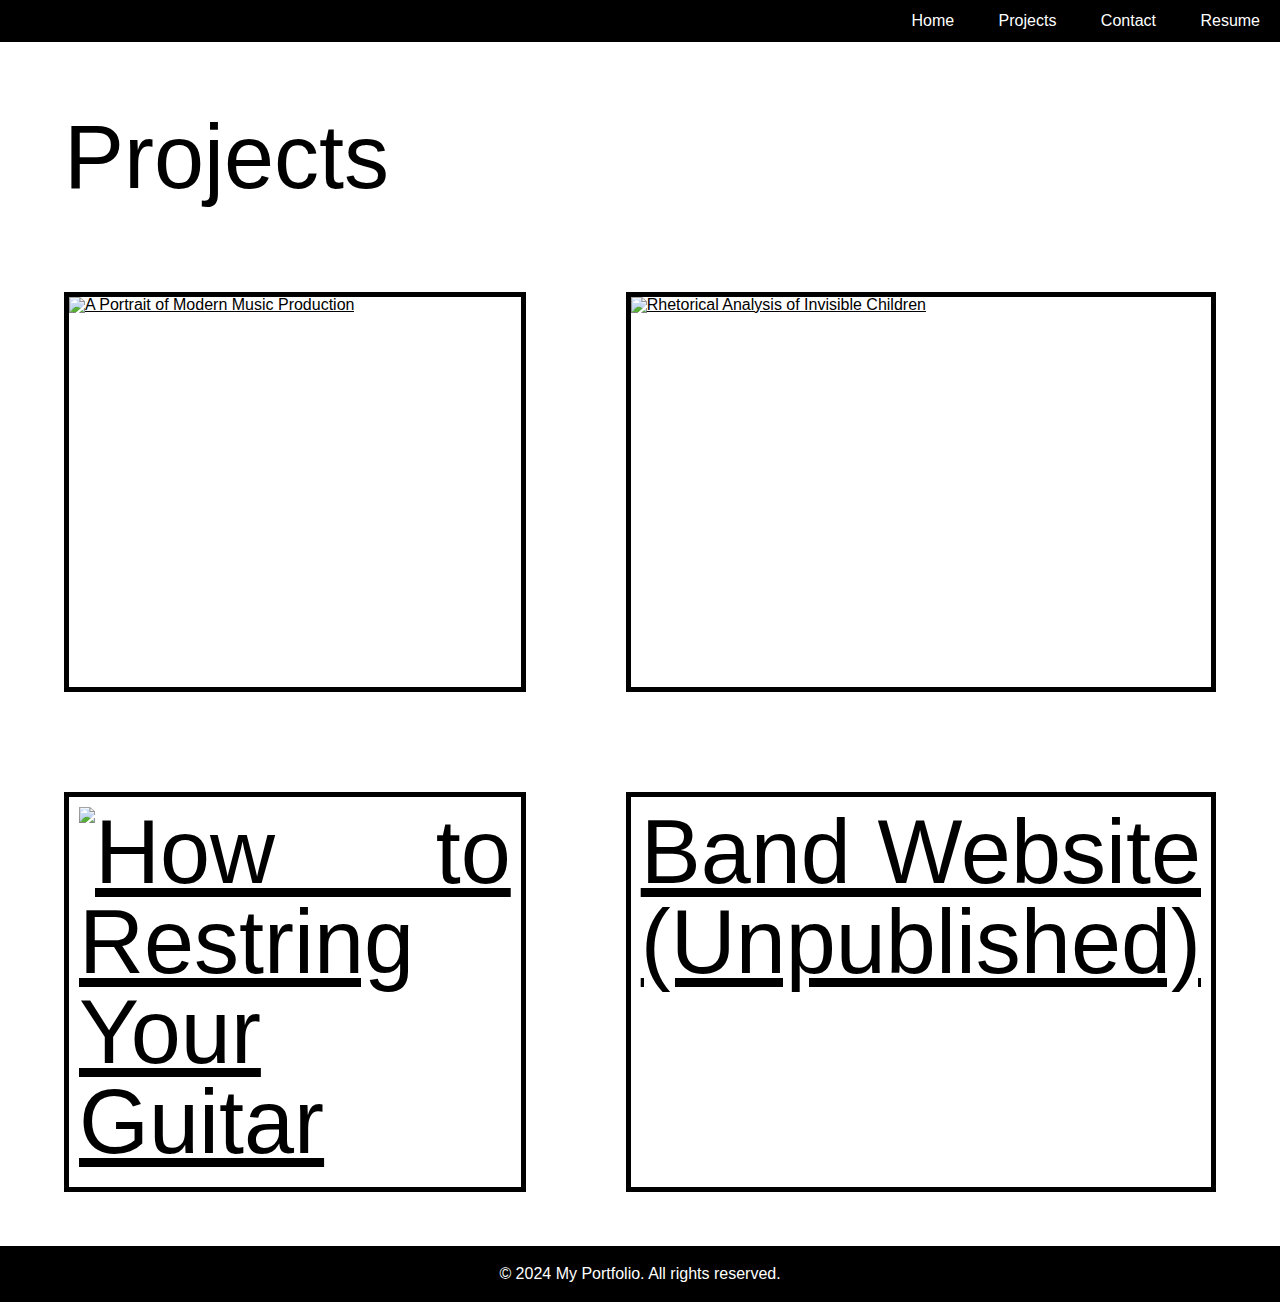
==== about.html @ 7cb814fc "Update about.html" ====
<!DOCTYPE html>
<html lang="en">
<head>
    <meta charset="UTF-8">
    <meta name="viewport" content="width=device-width, initial-scale=1.0">
    <title>My Portfolio</title>
    <link href="portfolio.css" rel="stylesheet"/>
</head>
<body>
    <div class="page-container">
        <div class="content-wrap">
            <header>
                <nav>
                    <a href="index.html">Home</a>
                    <a href="#">Projects</a>
                    <a href="contact.html">Contact</a>
                    <a href="resume.html">Resume</a>
                </nav>
            </header>

            <main>
                <div class="container">
                    <h1>Projects</h1>
                </div>
                <div class="projects">
                        <div class="project1">
                            <a href="https://docs.google.com/document/d/1I3He1esDoTlYUifW7BT4OTdS-gPhqHoQpUBznnVi1t4/edit" target="_blank" rel="noopener noreferrer"><img src="img1" alt="A Portrait of Modern Music Production"></a>
                        </div>
                    <div class="project2">
                        <a href="https://docs.google.com/document/d/1z2YJc-2w_ZSV_3jA8wD63wU3njnoemNs89pdPBGgE24/edit" target="_blank" rel="noopener noreferrer"><img src="img2" alt="Rhetorical Analysis of Invisible Children"></a>
                    </div>
                    <div class="project3">
                        <h1><a href="https://docs.google.com/document/d/1OStSFqno6PmJE3LyvtYYNuffY7FpwdfmM6k7rkWKsMw/edit" target="_blank" rel="noopener noreferrer"><img src="img3" alt="How to Restring Your Guitar"></a></h1>
                    </div>
                    <div class="project4">
                        <h1 style="text-decoration: underline;">Band Website (Unpublished)</h1>
                    </div>
                </div>
            </main>
        </div>

        <footer>
            <p>&copy; 2024 My Portfolio. All rights reserved.</p>
        </footer>

    </div>
</body>
</html>
---- portfolio.css ----
/* http://meyerweb.com/eric/tools/css/reset/ 
   v2.0 | 20110126
   License: none (public domain)
*/

html, body, div, span, applet, object, iframe,
h1, h2, h3, h4, h5, h6, p, blockquote, pre,
a, abbr, acronym, address, big, cite, code,
del, dfn, em, img, ins, kbd, q, s, samp,
small, strike, strong, sub, sup, tt, var,
b, u, i, center,
dl, dt, dd, ol, ul, li,
fieldset, form, label, legend,
table, caption, tbody, tfoot, thead, tr, th, td,
article, aside, canvas, details, embed, 
figure, figcaption, footer, header, hgroup, 
menu, nav, output, ruby, section, summary,
time, mark, audio, video {
	margin: 0;
	padding: 0;
	border: 0;
	font-size: 100%;
	font: inherit;
	vertical-align: baseline;
}
/* HTML5 display-role reset for older browsers */
article, aside, details, figcaption, figure, 
footer, header, hgroup, menu, nav, section {
	display: block;
}
body {
	line-height: 1;
}
ol, ul {
	list-style: none;
}
blockquote, q {
	quotes: none;
}
blockquote:before, blockquote:after,
q:before, q:after {
	content: '';
	content: none;
}
table {
	border-collapse: collapse;
	border-spacing: 0;
}
/* END CSS RESET */

/* VARIABLES */

:root{
    --body-font: Arial, sans-serif;
    --nav-font: 'Bebas Neue', sans-serif;

    --box-shadow: -6px 6px 10px var(--dk-red);
    --box-shadow-sm: -4px 4px 6px var(--dk-red);

    --white: #fff;
    --black: #000000;
    --lightgray: #d3d3d3;
}

header {
    position: sticky;
    top: 0;
    background-color: var(--black);
    color: var(--white);
    text-align: center;
    padding: 5px 0;
}
body {
    background-color: var(--white);
    font-family: var(--body-font);
}
.page-container {
    position: relative;
    min-height: 100vh;
}
.content-wrap {
    padding-bottom: 2.5rem;
}
footer {
    position: absolute;
    padding: 20px 0;
    bottom: 0;
    width: 100%;
    background-color: var(--black);
    color: var(--white);
    text-align: center;
}
nav {
    background-color: var(--black);
    text-align: center;
    padding: 8px 0px;
}
nav a {
    color: var(--white);
    text-decoration: none;
    margin: 0;
    padding: 14px 30px;
    border-radius: 0px;
}
nav a:hover {
    background-color: var(--white);
    color: var(--black);
}
.container {
    width: 90%;
    height: 90%;
    padding: 20px;
    margin: 50px auto;
    border-radius: none;
}
.projects {
    display: grid;
    grid-template-columns: 1fr;
    grid-template-rows: 400px 400px 400px 400px;
    gap: 100px 100px;
    width: 90%;
    height: 90%;
    padding: 20px;
    margin: 50px auto;
}
.project1 {
    grid-column: auto;
    grid-row: inherit;
    border: 5px solid var(--black);
}
.project2 {
    grid-column: auto;
    grid-row: inherit;
    border: 5px solid var(--black);
}
.project3 {
    grid-column: auto;
    grid-row: inherit;
    border: 5px solid var(--black);
}
.project4 {
    grid-column: auto;
    grid-row: inherit;
    border: 5px solid var(--black);
}
.projects h1 {
    font-size: xx-large;
    padding: 10px 10px;
}
.about-grid {
    display: grid;
    grid-template-columns: 1fr;
    grid-template-rows: 400px 400px;
    gap: 100px 100px;
    width: 90%;
    height: 90%;
    padding: 20px;
    margin: 50px auto;
}
.about1 {
    grid-column: auto;
    grid-row: inherit;
}
.about2 {
    grid-column: auto;
    grid-row: inherit;
}
.about-grid h1 {
    font-size: xx-large;
    padding-bottom: 1em;
}
section {
    background-color: var(--white);
    max-width: 800px;
    margin: 20px auto;
    padding: 20px;
    border-radius: none;
    box-shadow: 0 0 10px rgba(0, 0, 0, 0.1);
}
.projects h1 {
    color: var(--black);
    font-size: 90px;
    padding-bottom: 20px;
    text-decoration: none;
    text-align: justify;
}
.container h1 {
    color: var(--black);
    font-size: 90px;
    padding-bottom: 0;
    text-decoration: none;
    text-align: left;
}
h2 {
    color: var(--black);
}
a {
    color: var(--black)
    text-decoration: none;
}

/* FORM STYLES */

.form {
    text-align: left;
    width: 100%;
    margin: 20px auto;
    background-color: var(--black);
    border-radius: none;
}

.form h1{
    font-size: 3rem;
    font-family: var(--body-font);
    text-align: center;
    color: var(--white);
    padding: 5px;
    margin-bottom: 10px;
}

.form label {
    display: block;
    margin-bottom: 8px;
    color: var(--white);
    font-size: 1.5rem;
}

.form input, .contact-form textarea {
    width: 100%;
    padding: 10px;
    margin-bottom: 10px;
}

.form button {
    background-color: var(--black);
    color: var(--white);
    padding: 5px 30px;
    border: none;
    cursor: pointer;
    border-radius: none;
    font-size: 2rem;
    margin: 0 auto;
    font-family: var(--nav-font);
    font-weight: bold;
}

.form button:hover{
    background-color: var(--white);
    color: var(--black);
}
.contact-form{
    width:95%;
}
@media only screen and (min-width:800px) {
    nav {
        background-color: var(--black);
        text-align: right;
        padding: 8px 0px;
    }
    nav a {
        color: var(--white);
        text-decoration: none;
        margin: 0;
        padding: 14px 20px;
        border-radius: 0px;
    }
    .projects {
        display: grid;
        grid-template-columns: 1fr 1fr;
        grid-template-rows: 400px 400px;
        gap: 20px auto;
        width: 90%;
        height: 90%;
        padding: 20px;
        margin: 50px auto;
    }
    .about-grid {
        display: grid;
        grid-template-columns: 1fr 1fr;
        grid-template-rows: 400px;
        gap: 20px auto;
        width: 90%;
        height: 90%;
        padding: 20px;
        margin: 50px auto;
    }
}
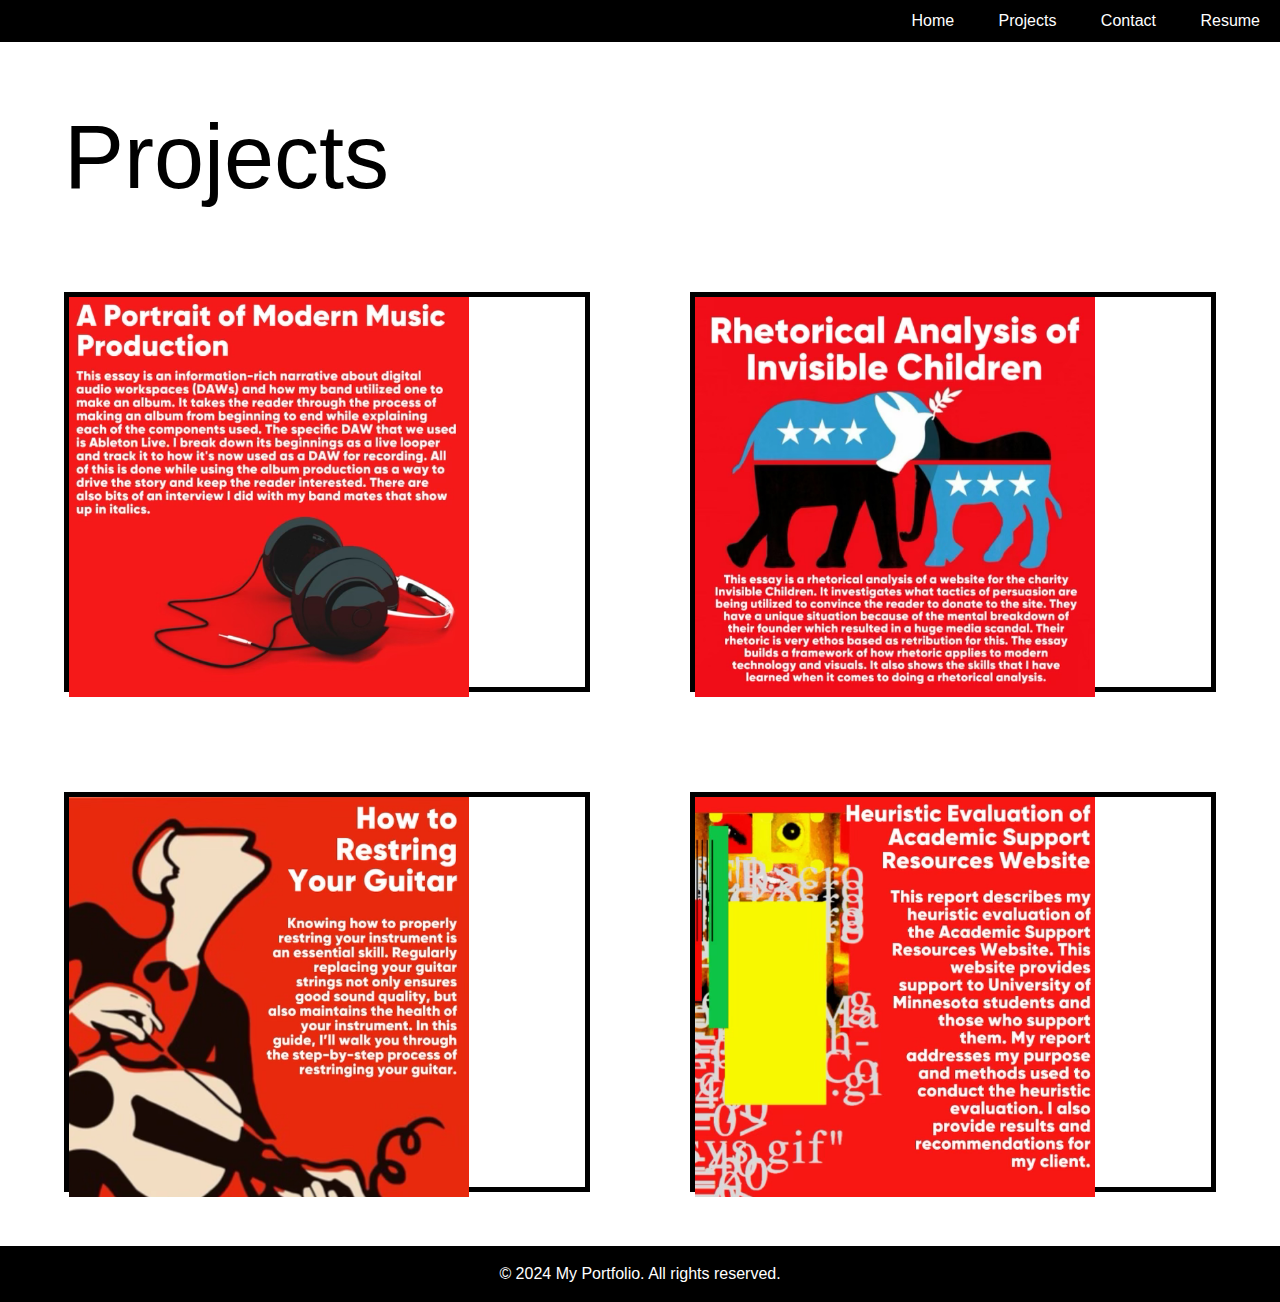
==== commit c8193ac5: "Update about.html" ====
--- a/about.html
+++ b/about.html
@@ -24,16 +24,16 @@
                 </div>
                 <div class="projects">
                         <div class="project1">
-                            <a href="https://docs.google.com/document/d/1I3He1esDoTlYUifW7BT4OTdS-gPhqHoQpUBznnVi1t4/edit" target="_blank" rel="noopener noreferrer"><img src="img1" alt="A Portrait of Modern Music Production"></a>
+                            <a href="https://docs.google.com/document/d/1I3He1esDoTlYUifW7BT4OTdS-gPhqHoQpUBznnVi1t4/edit" target="_blank" rel="noopener noreferrer"><img src="img1.png" alt="A Portrait of Modern Music Production" height="400" width="400"></a>
                         </div>
                     <div class="project2">
-                        <a href="https://docs.google.com/document/d/1z2YJc-2w_ZSV_3jA8wD63wU3njnoemNs89pdPBGgE24/edit" target="_blank" rel="noopener noreferrer"><img src="img2" alt="Rhetorical Analysis of Invisible Children"></a>
+                        <a href="https://docs.google.com/document/d/1z2YJc-2w_ZSV_3jA8wD63wU3njnoemNs89pdPBGgE24/edit" target="_blank" rel="noopener noreferrer"><img src="img2.png" alt="Rhetorical Analysis of Invisible Children" height="400" width="400"></a>
                     </div>
                     <div class="project3">
-                        <h1><a href="https://docs.google.com/document/d/1OStSFqno6PmJE3LyvtYYNuffY7FpwdfmM6k7rkWKsMw/edit" target="_blank" rel="noopener noreferrer"><img src="img3" alt="How to Restring Your Guitar"></a></h1>
+                        <a href="https://docs.google.com/document/d/1OStSFqno6PmJE3LyvtYYNuffY7FpwdfmM6k7rkWKsMw/edit" target="_blank" rel="noopener noreferrer"><img src="img3.png" alt="How to Restring Your Guitar" height="400" width="400"></a>
                     </div>
                     <div class="project4">
-                        <h1 style="text-decoration: underline;">Band Website (Unpublished)</h1>
+                        <style="text-decoration: underline;"><img src="img4.png" alt="Band Website (Unpublished)" height="400" width="400"</h1>
                     </div>
                 </div>
             </main>
--- a/portfolio.css
+++ b/portfolio.css
@@ -166,8 +166,14 @@
     grid-row: inherit;
 }
 .about-grid h1 {
-    font-size: xx-large;
-    padding-bottom: 1em;
+    font-size: 50pt;
+    font-weight: bold;
+    padding-top: 10px;
+}
+.about-grid h2 {
+    font-size: 40pt;
+    padding-top: 2px;
+    padding-bottom: 10px;
 }
 section {
     background-color: var(--white);
@@ -284,4 +290,4 @@
         padding: 20px;
         margin: 50px auto;
     }
-}+}
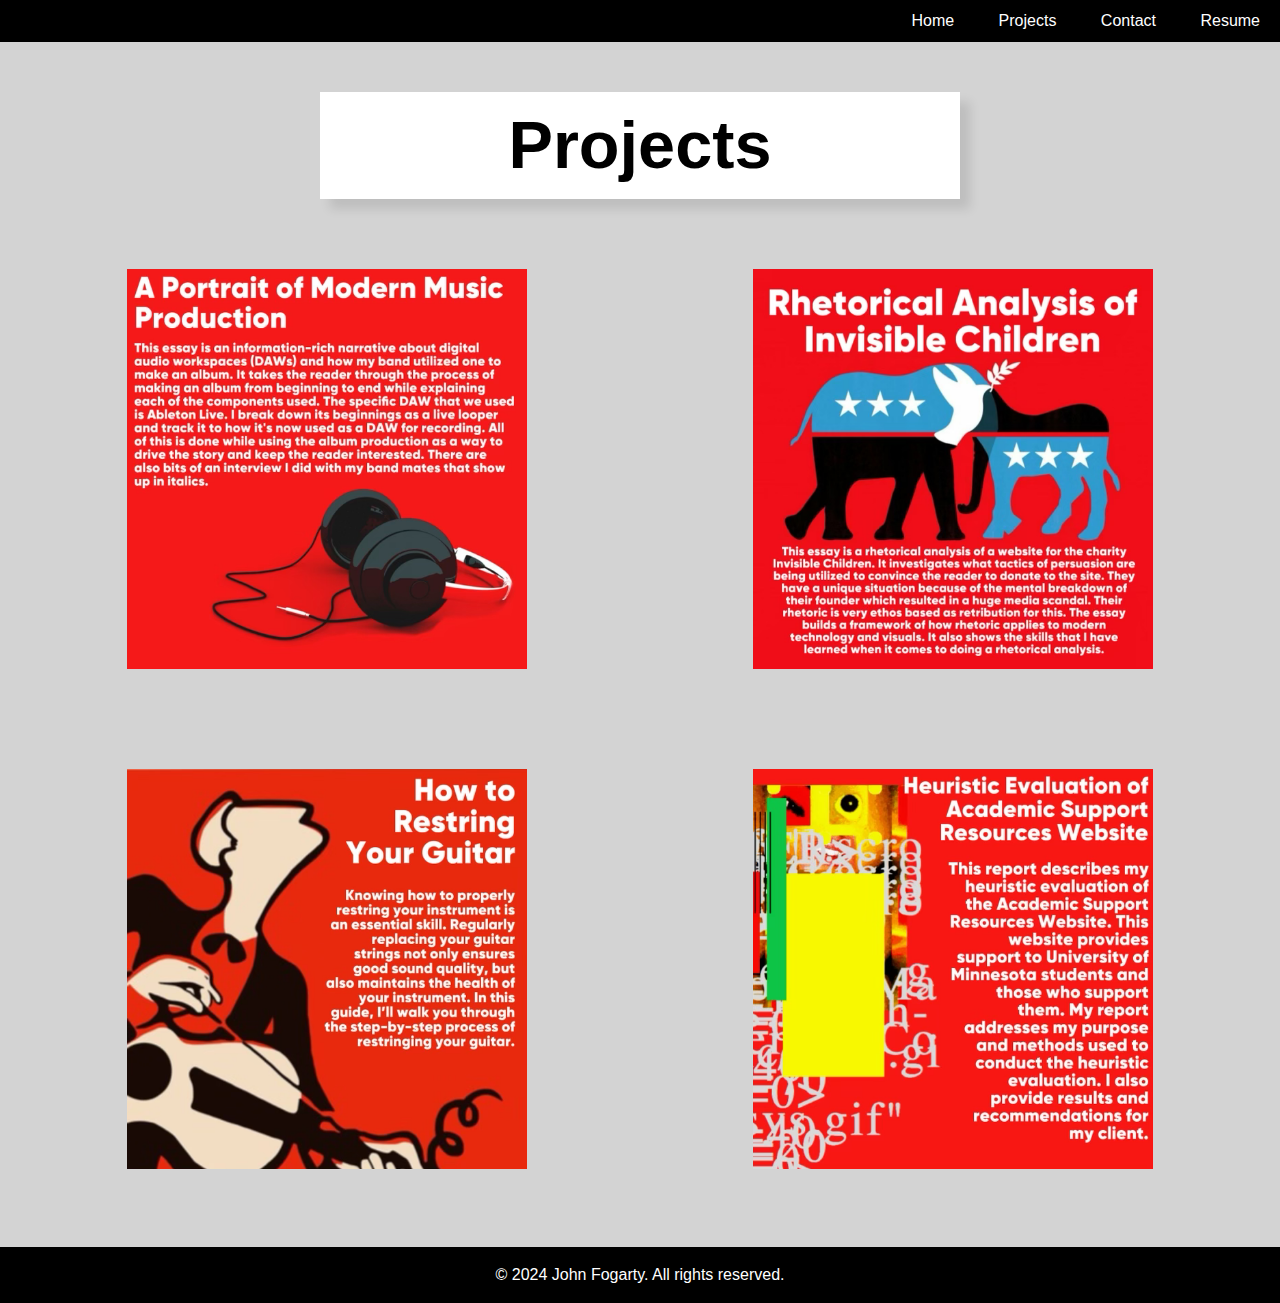
==== commit dc761424: "Update about.html" ====
--- a/about.html
+++ b/about.html
@@ -20,7 +20,9 @@
 
             <main>
                 <div class="container">
-                    <h1>Projects</h1>
+                    <section>
+                        <h1>Projects</h1>
+                    </section>
                 </div>
                 <div class="projects">
                         <div class="project1">
@@ -33,14 +35,14 @@
                         <a href="https://docs.google.com/document/d/1OStSFqno6PmJE3LyvtYYNuffY7FpwdfmM6k7rkWKsMw/edit" target="_blank" rel="noopener noreferrer"><img src="img3.png" alt="How to Restring Your Guitar" height="400" width="400"></a>
                     </div>
                     <div class="project4">
-                        <style="text-decoration: underline;"><img src="img4.png" alt="Band Website (Unpublished)" height="400" width="400"</h1>
+                        <a href="https://www.dennys.com/" target="_blank" rel="noopener noreferrer"><img src="img4.png" alt="Band Website (Unpublished)" height="400" width="400"></a>
                     </div>
                 </div>
             </main>
         </div>
 
         <footer>
-            <p>&copy; 2024 My Portfolio. All rights reserved.</p>
+            <p>&copy; 2024 John Fogarty. All rights reserved.</p>
         </footer>
 
     </div>
--- a/portfolio.css
+++ b/portfolio.css
@@ -60,8 +60,10 @@
     --white: #fff;
     --black: #000000;
     --lightgray: #d3d3d3;
-}
-
+    --dimgray: #696969;
+}
+
+/* MAIN PAGE STUFF */
 header {
     position: sticky;
     top: 0;
@@ -71,7 +73,7 @@
     padding: 5px 0;
 }
 body {
-    background-color: var(--white);
+    background-color: var(--lightgray);
     font-family: var(--body-font);
 }
 .page-container {
@@ -79,7 +81,7 @@
     min-height: 100vh;
 }
 .content-wrap {
-    padding-bottom: 2.5rem;
+    padding-bottom: 4rem;
 }
 footer {
     position: absolute;
@@ -90,6 +92,9 @@
     color: var(--white);
     text-align: center;
 }
+/* END MAIN STUFF */
+
+/* NAVIGATION BAR */
 nav {
     background-color: var(--black);
     text-align: center;
@@ -103,21 +108,39 @@
     border-radius: 0px;
 }
 nav a:hover {
-    background-color: var(--white);
-    color: var(--black);
-}
+    background-color: var(--lightgray);
+    color: var(--black);
+}
+/* END NAVIGATION */
+
+/* PROJECTS */
 .container {
     width: 90%;
     height: 90%;
-    padding: 20px;
+    padding: auto;
+    margin: auto;
+    border-radius: none;
+}
+.container section {
+    max-width: 600px;
     margin: 50px auto;
-    border-radius: none;
-}
+    margin-top: 50px;
+    background-color: var(--white);
+    padding: 20px;
+    box-shadow: 10px 10px 10px rgba(0, 0, 0, 0.1);
+}
+.container h1 {
+    font-size: 50pt;
+    font-weight: bold;
+    text-align: center;
+}
+
 .projects {
     display: grid;
     grid-template-columns: 1fr;
     grid-template-rows: 400px 400px 400px 400px;
     gap: 100px 100px;
+    justify-items: center;
     width: 90%;
     height: 90%;
     padding: 20px;
@@ -126,62 +149,18 @@
 .project1 {
     grid-column: auto;
     grid-row: inherit;
-    border: 5px solid var(--black);
 }
 .project2 {
     grid-column: auto;
     grid-row: inherit;
-    border: 5px solid var(--black);
 }
 .project3 {
     grid-column: auto;
     grid-row: inherit;
-    border: 5px solid var(--black);
 }
 .project4 {
     grid-column: auto;
     grid-row: inherit;
-    border: 5px solid var(--black);
-}
-.projects h1 {
-    font-size: xx-large;
-    padding: 10px 10px;
-}
-.about-grid {
-    display: grid;
-    grid-template-columns: 1fr;
-    grid-template-rows: 400px 400px;
-    gap: 100px 100px;
-    width: 90%;
-    height: 90%;
-    padding: 20px;
-    margin: 50px auto;
-}
-.about1 {
-    grid-column: auto;
-    grid-row: inherit;
-}
-.about2 {
-    grid-column: auto;
-    grid-row: inherit;
-}
-.about-grid h1 {
-    font-size: 50pt;
-    font-weight: bold;
-    padding-top: 10px;
-}
-.about-grid h2 {
-    font-size: 40pt;
-    padding-top: 2px;
-    padding-bottom: 10px;
-}
-section {
-    background-color: var(--white);
-    max-width: 800px;
-    margin: 20px auto;
-    padding: 20px;
-    border-radius: none;
-    box-shadow: 0 0 10px rgba(0, 0, 0, 0.1);
 }
 .projects h1 {
     color: var(--black);
@@ -190,73 +169,164 @@
     text-decoration: none;
     text-align: justify;
 }
-.container h1 {
-    color: var(--black);
-    font-size: 90px;
-    padding-bottom: 0;
-    text-decoration: none;
+/* END PROJECTS */
+
+/* HOME PAGE */
+.about-grid {
+    display: grid;
+    grid-template-columns: 1fr;
+    grid-template-rows: auto;
+    gap: 100px 100px;
+    width: 90%;
+    height: 90%;
+    padding: 20px;
+    margin: 50px auto;
+    min-width: none;
+    justify-content: center;
+}
+.about1 {
+    grid-column: auto;
+    grid-row: inherit;
+    background-color: var(--white);
+    padding: 20px;
+    box-shadow: 10px 10px 10px rgba(0, 0, 0, 0.1);
+}
+.about2 {
+    grid-column: auto;
+    grid-row: inherit;
+}
+.about-grid h1 {
+    font-size: 50pt;
+    font-weight: bold;
+    padding-top: 10px;
     text-align: left;
 }
-h2 {
-    color: var(--black);
-}
-a {
-    color: var(--black)
-    text-decoration: none;
+.about-grid h2 {
+    font-size: 40pt;
+    padding-top: 5px;
+    padding-bottom: 15px;
+}
+.about-grid p {
+    padding-bottom: 15px;
+    font-size: 14pt;
+}
+/* END HOME PAGE */
+
+section {
+    background-color: var(--white);
+    max-width: 800px;
+    margin: 20px auto;
+    padding: 20px;
+    border-radius: none;
+    box-shadow: 0 0 10px rgba(0, 0, 0, 0.1);
 }
 
 /* FORM STYLES */
-
-.form {
-    text-align: left;
-    width: 100%;
+.form section {
+    max-width: 600px;
     margin: 20px auto;
-    background-color: var(--black);
-    border-radius: none;
-}
-
-.form h1{
-    font-size: 3rem;
-    font-family: var(--body-font);
-    text-align: center;
-    color: var(--white);
-    padding: 5px;
-    margin-bottom: 10px;
-}
-
-.form label {
-    display: block;
-    margin-bottom: 8px;
-    color: var(--white);
-    font-size: 1.5rem;
-}
-
-.form input, .contact-form textarea {
-    width: 100%;
-    padding: 10px;
-    margin-bottom: 10px;
-}
-
+    background-color: var(--white);
+    padding: 20px;
+    box-shadow: 10px 10px 10px rgba(0, 0, 0, 0.1);
+}
 .form button {
     background-color: var(--black);
     color: var(--white);
-    padding: 5px 30px;
+    padding: 10px 10px;
     border: none;
     cursor: pointer;
-    border-radius: none;
-    font-size: 2rem;
-    margin: 0 auto;
+    font-size: 15pt;
+    margin: auto;
+    margin-top: 20px;
     font-family: var(--nav-font);
-    font-weight: bold;
-}
-
+}
 .form button:hover{
-    background-color: var(--white);
+    background-color: var(--lightgray);
     color: var(--black);
 }
 .contact-form{
     width:95%;
 }
+.form h1 {
+    display: block;
+    font-size: 2em;
+    margin-top: 0.67em;
+    margin-bottom: 0.67em;
+    font-weight: bold;
+    color: var(--black);
+    text-align: center;
+}
+.form h2 {
+    display: block;
+    font-size: 1.5em;
+    margin-top: 0.83em;
+    margin-bottom: 0.83em;
+    font-weight: bold;
+    color: var(--dimgray);
+}
+.form ul {
+    list-style: none;
+    padding: 0;
+}
+.form li {
+    margin-bottom: 8px;
+}
+/* END FORM */
+
+/* RESUME */
+.resume section {
+    max-width: 600px;
+    margin: 20px auto;
+    background-color: var(--white);
+    padding: 20px;
+    box-shadow: 10px 10px 10px rgba(0, 0, 0, 0.1);
+}
+.resume h1 {
+    display: block;
+    font-size: 2em;
+    margin-top: 0.67em;
+    margin-bottom: 0.67em;
+    font-weight: bold;
+    color: var(--black);
+    text-align: center;
+}
+.resume h2 {
+    display: block;
+    font-size: 1.5em;
+    margin-top: 0.83em;
+    margin-bottom: 0.83em;
+    font-weight: bold;
+    color: var(--dimgray);
+}
+.resume h3 {
+    display: block;
+    font-size: 1.17em;
+    margin-top: 1em;
+    margin-bottom: 1em;
+    margin-left: 0;
+    margin-right: 0;
+    font-weight: bold;
+    color: var(--dimgray);
+}
+.resume h4 {
+    display: block;
+    margin-top: 1.33em;
+    margin-bottom: 1.33em;
+    font-weight: bold;
+    text-align: center;
+}
+.resume ul {
+    list-style: none;
+    padding: 0;
+}
+.resume li {
+    margin-bottom: 8px;
+}
+/* END RESUME */
+
+/* ANIMATION */
+
+/* PHONE SCREEN CHANGES */
 @media only screen and (min-width:800px) {
     nav {
         background-color: var(--black);
@@ -283,7 +353,7 @@
     .about-grid {
         display: grid;
         grid-template-columns: 1fr 1fr;
-        grid-template-rows: 400px;
+        grid-template-rows: auto;
         gap: 20px auto;
         width: 90%;
         height: 90%;
@@ -291,3 +361,4 @@
         margin: 50px auto;
     }
 }
+/* END PHONE SCREEN CHANGES */
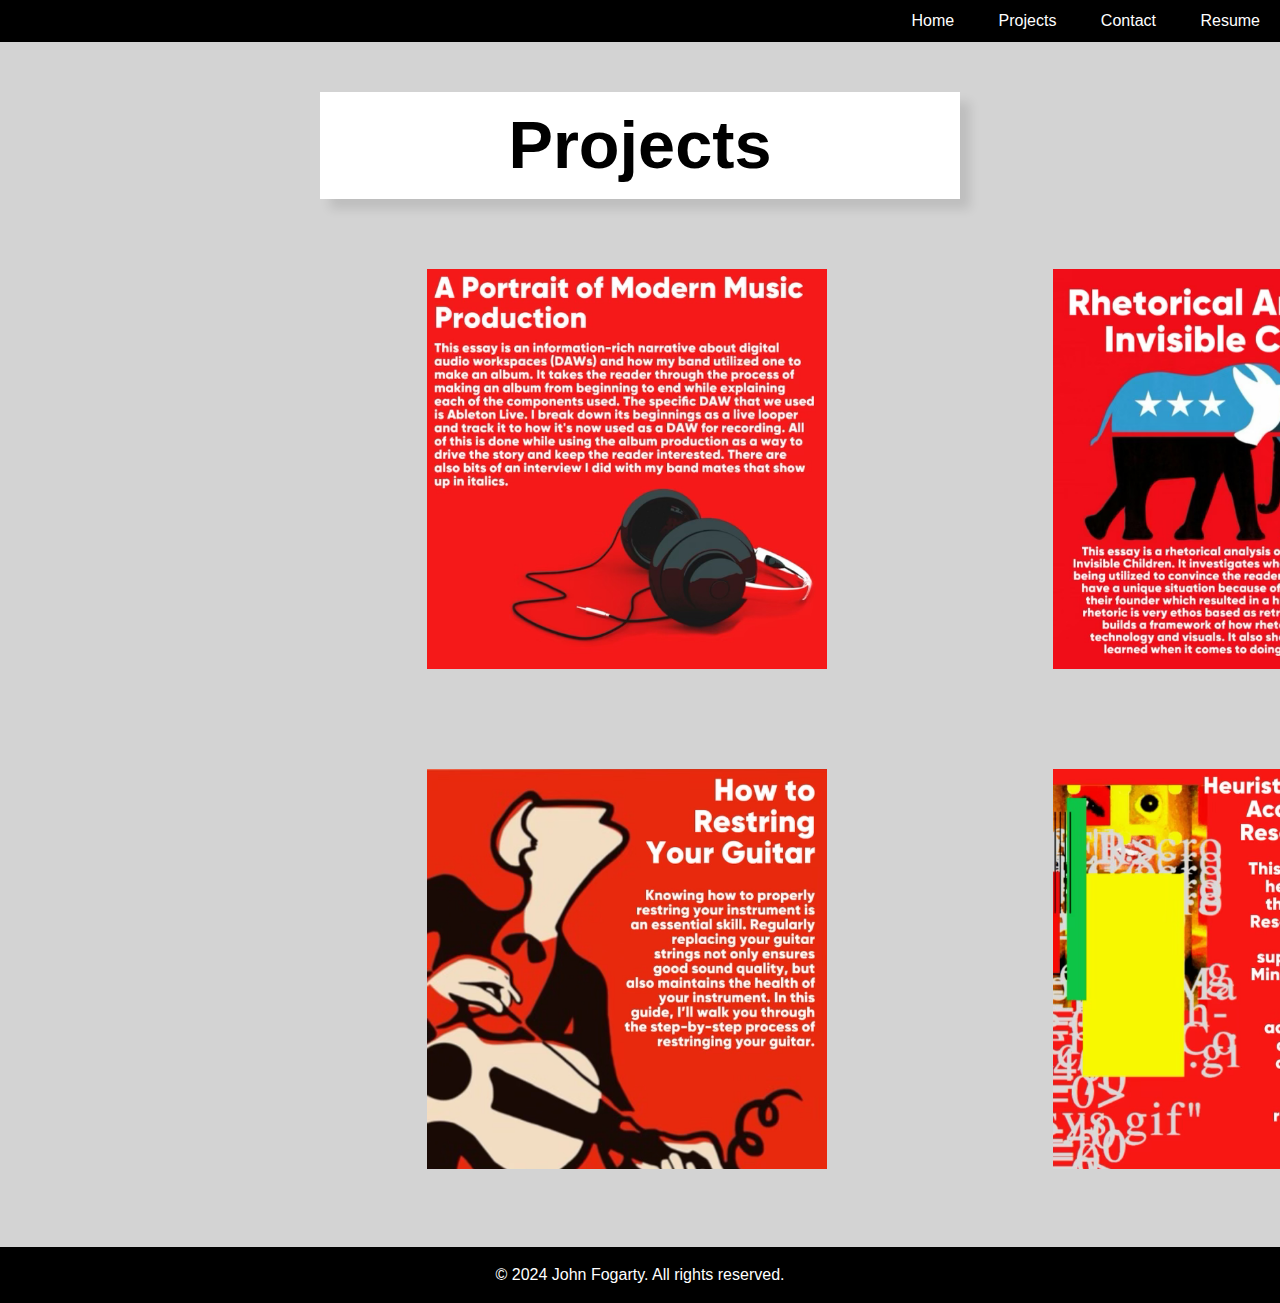
==== commit a8dc6c6e: "Update about.html" ====
--- a/about.html
+++ b/about.html
@@ -18,24 +18,28 @@
                 </nav>
             </header>
 
-            <main>
+                <main>
                 <div class="container">
                     <section>
                         <h1>Projects</h1>
                     </section>
                 </div>
                 <div class="projects">
-                        <div class="project1">
-                            <a href="https://docs.google.com/document/d/1I3He1esDoTlYUifW7BT4OTdS-gPhqHoQpUBznnVi1t4/edit" target="_blank" rel="noopener noreferrer"><img src="img1.png" alt="A Portrait of Modern Music Production" height="400" width="400"></a>
-                        </div>
+                    <div class="project1">
+                        <a href="pdf1.pdf" target="_blank" rel="noopener noreferrer"><img src="img1bw.jpg" alt="A Portrait of Modern Music Production in Black and White" height="400" width="400"></a>
+                        <a href="pdf1.pdf" target="_blank" rel="noopener noreferrer"><img src="img1.png" alt="A Portrait of Modern Music Production" height="400" width="400"></a>
+                    </div>
                     <div class="project2">
-                        <a href="https://docs.google.com/document/d/1z2YJc-2w_ZSV_3jA8wD63wU3njnoemNs89pdPBGgE24/edit" target="_blank" rel="noopener noreferrer"><img src="img2.png" alt="Rhetorical Analysis of Invisible Children" height="400" width="400"></a>
+                        <a href="pdf2.pdf" target="_blank" rel="noopener noreferrer"><img src="img2bw.jpg" alt="Rhetorical Analysis of Invisible Children in Black and White" height="400" width="400"></a>
+                        <a href="pdf2.pdf" target="_blank" rel="noopener noreferrer"><img src="img2.png" alt="Rhetorical Analysis of Invisible Children" height="400" width="400"></a>
                     </div>
                     <div class="project3">
-                        <a href="https://docs.google.com/document/d/1OStSFqno6PmJE3LyvtYYNuffY7FpwdfmM6k7rkWKsMw/edit" target="_blank" rel="noopener noreferrer"><img src="img3.png" alt="How to Restring Your Guitar" height="400" width="400"></a>
+                        <a href="pdf3.pdf" target="_blank" rel="noopener noreferrer"><img src="img3bw.jpg" alt="How to Restring Your Guitar in Black and White" height="400" width="400"></a>
+                        <a href="pdf3.pdf" target="_blank" rel="noopener noreferrer"><img src="img3.png" alt="How to Restring Your Guitar" height="400" width="400"></a>
                     </div>
                     <div class="project4">
-                        <a href="https://www.dennys.com/" target="_blank" rel="noopener noreferrer"><img src="img4.png" alt="Band Website (Unpublished)" height="400" width="400"></a>
+                        <a href="pdf4.pdf" target="_blank" rel="noopener noreferrer"><img src="img4bw.jpg" alt="Band Website (Unpublished) in Black and White" height="400" width="400"></a>
+                        <a href="pdf4.pdf" target="_blank" rel="noopener noreferrer"><img src="img4.png" alt="Band Website (Unpublished)" height="400" width="400"></a>
                     </div>
                 </div>
             </main>
--- a/portfolio.css
+++ b/portfolio.css
@@ -146,6 +146,17 @@
     padding: 20px;
     margin: 50px auto;
 }
+
+.projects img{
+    backface-visibility: hidden;
+    position: absolute;
+    padding-left: 100px;
+}
+
+.projects img:hover{
+    transform: rotateY(180deg);
+}
+
 .project1 {
     grid-column: auto;
     grid-row: inherit;
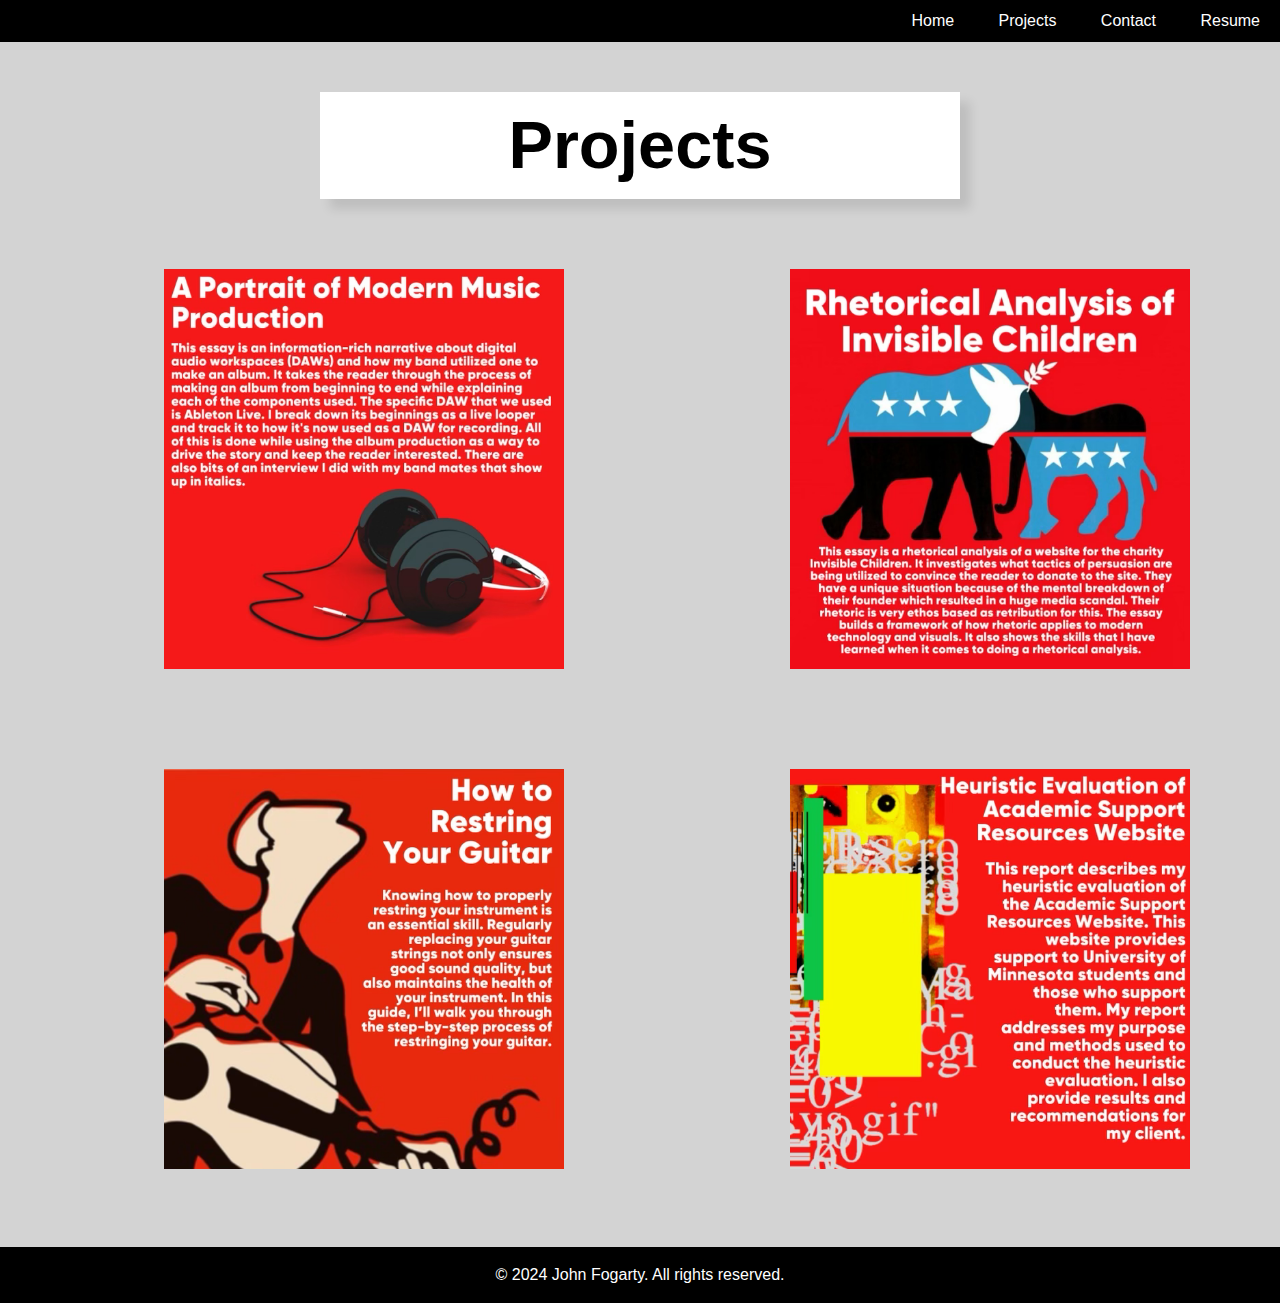
==== commit 5d858680: "Update about.html" ====
--- a/about.html
+++ b/about.html
@@ -4,6 +4,9 @@
     <meta charset="UTF-8">
     <meta name="viewport" content="width=device-width, initial-scale=1.0">
     <title>My Portfolio</title>
+    <link rel="shortcut icon" href="favicon.PNG" type="image/x-icon">
+    <link rel="icon" href="favicon.PNG">
+    
     <link href="portfolio.css" rel="stylesheet"/>
 </head>
 <body>
--- a/portfolio.css
+++ b/portfolio.css
@@ -65,7 +65,6 @@
 
 /* MAIN PAGE STUFF */
 header {
-    position: sticky;
     top: 0;
     background-color: var(--black);
     color: var(--white);
@@ -140,21 +139,25 @@
     grid-template-columns: 1fr;
     grid-template-rows: 400px 400px 400px 400px;
     gap: 100px 100px;
-    justify-items: center;
+    justify-items: start;
     width: 90%;
     height: 90%;
     padding: 20px;
-    margin: 50px auto;
+    margin: 0 auto;
 }
 
 .projects img{
     backface-visibility: hidden;
     position: absolute;
     padding-left: 100px;
+    transition: width 2s, height 2s, transform 10s;
+    transition-delay: 10s;
 }
 
 .projects img:hover{
     transform: rotateY(180deg);
+    backface-visibility: hidden;
+    opacity: 0;
 }
 
 .project1 {
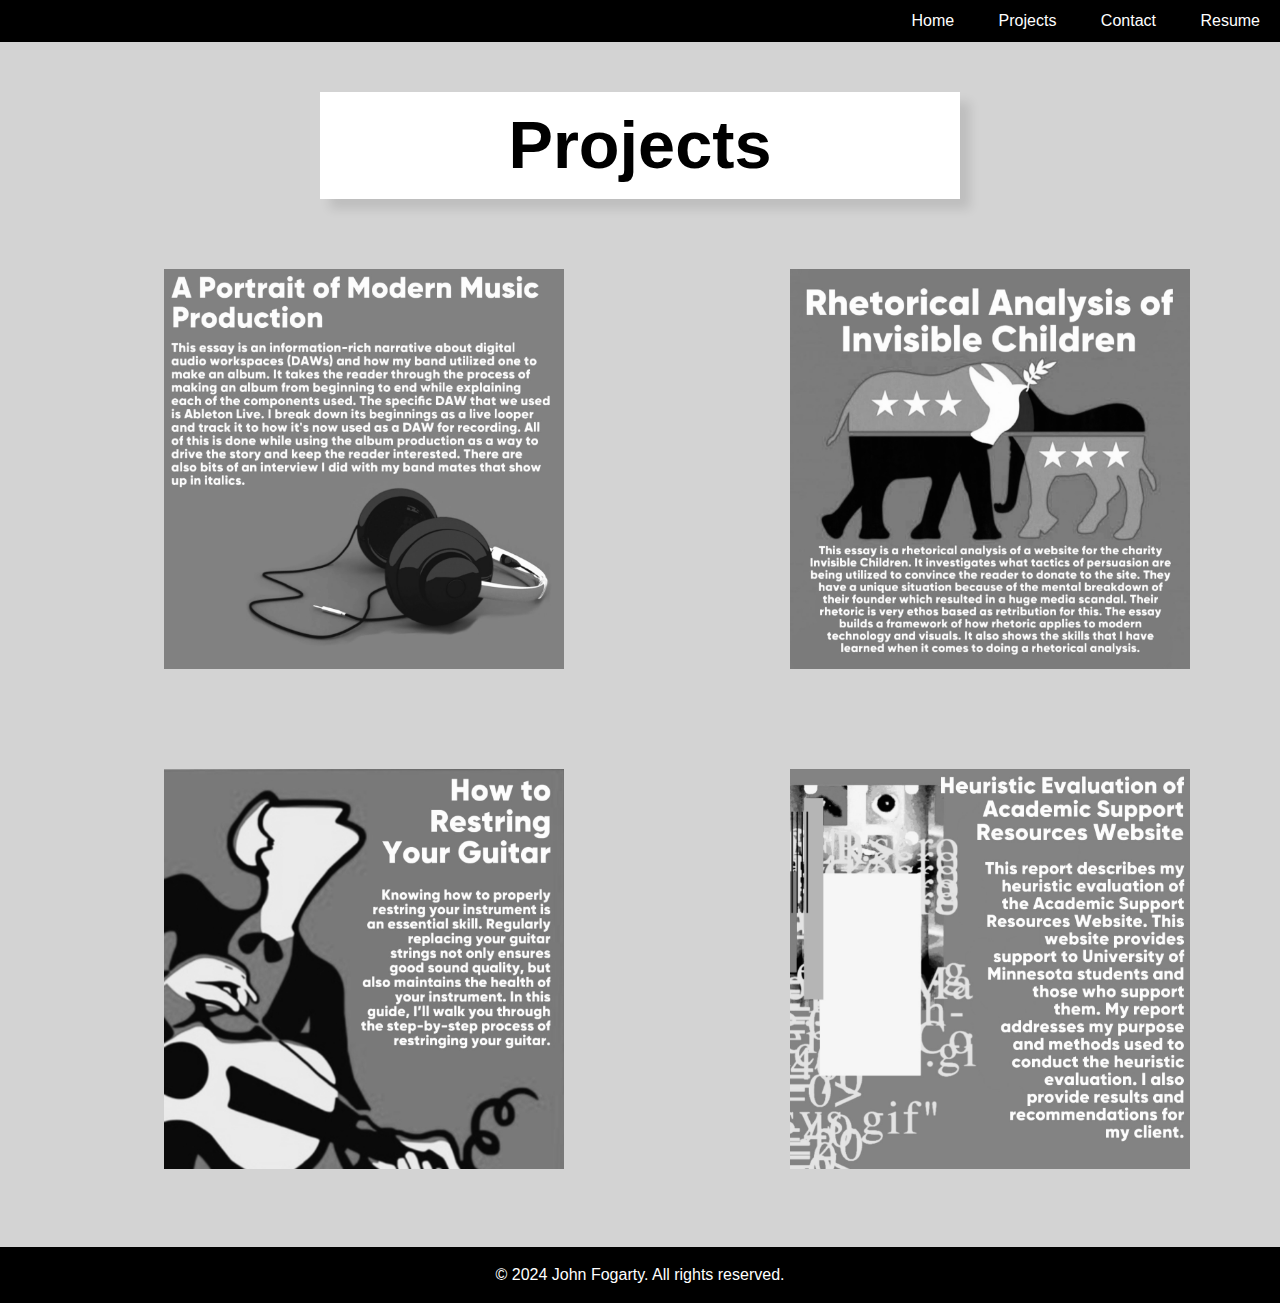
==== commit 402bf605: "Update about.html" ====
--- a/about.html
+++ b/about.html
@@ -29,20 +29,20 @@
                 </div>
                 <div class="projects">
                     <div class="project1">
+                        <a href="pdf1.pdf" target="_blank" rel="noopener noreferrer"><img src="img1.png" alt="A Portrait of Modern Music Production" height="400" width="400"></a>
                         <a href="pdf1.pdf" target="_blank" rel="noopener noreferrer"><img src="img1bw.jpg" alt="A Portrait of Modern Music Production in Black and White" height="400" width="400"></a>
-                        <a href="pdf1.pdf" target="_blank" rel="noopener noreferrer"><img src="img1.png" alt="A Portrait of Modern Music Production" height="400" width="400"></a>
                     </div>
                     <div class="project2">
+                        <a href="pdf2.pdf" target="_blank" rel="noopener noreferrer"><img src="img2.png" alt="Rhetorical Analysis of Invisible Children" height="400" width="400"></a>
                         <a href="pdf2.pdf" target="_blank" rel="noopener noreferrer"><img src="img2bw.jpg" alt="Rhetorical Analysis of Invisible Children in Black and White" height="400" width="400"></a>
-                        <a href="pdf2.pdf" target="_blank" rel="noopener noreferrer"><img src="img2.png" alt="Rhetorical Analysis of Invisible Children" height="400" width="400"></a>
                     </div>
                     <div class="project3">
+                        <a href="pdf3.pdf" target="_blank" rel="noopener noreferrer"><img src="img3.png" alt="How to Restring Your Guitar" height="400" width="400"></a>
                         <a href="pdf3.pdf" target="_blank" rel="noopener noreferrer"><img src="img3bw.jpg" alt="How to Restring Your Guitar in Black and White" height="400" width="400"></a>
-                        <a href="pdf3.pdf" target="_blank" rel="noopener noreferrer"><img src="img3.png" alt="How to Restring Your Guitar" height="400" width="400"></a>
                     </div>
                     <div class="project4">
-                        <a href="pdf4.pdf" target="_blank" rel="noopener noreferrer"><img src="img4bw.jpg" alt="Band Website (Unpublished) in Black and White" height="400" width="400"></a>
-                        <a href="pdf4.pdf" target="_blank" rel="noopener noreferrer"><img src="img4.png" alt="Band Website (Unpublished)" height="400" width="400"></a>
+                        <a href="pdf4.pdf" target="_blank" rel="noopener noreferrer"><img src="img4.png" alt="Heuristic Evaluation" height="400" width="400"></a>
+                        <a href="pdf4.pdf" target="_blank" rel="noopener noreferrer"><img src="img4bw.jpg" alt="Heuristic Evaluation in Black and White" height="400" width="400"></a>
                     </div>
                 </div>
             </main>
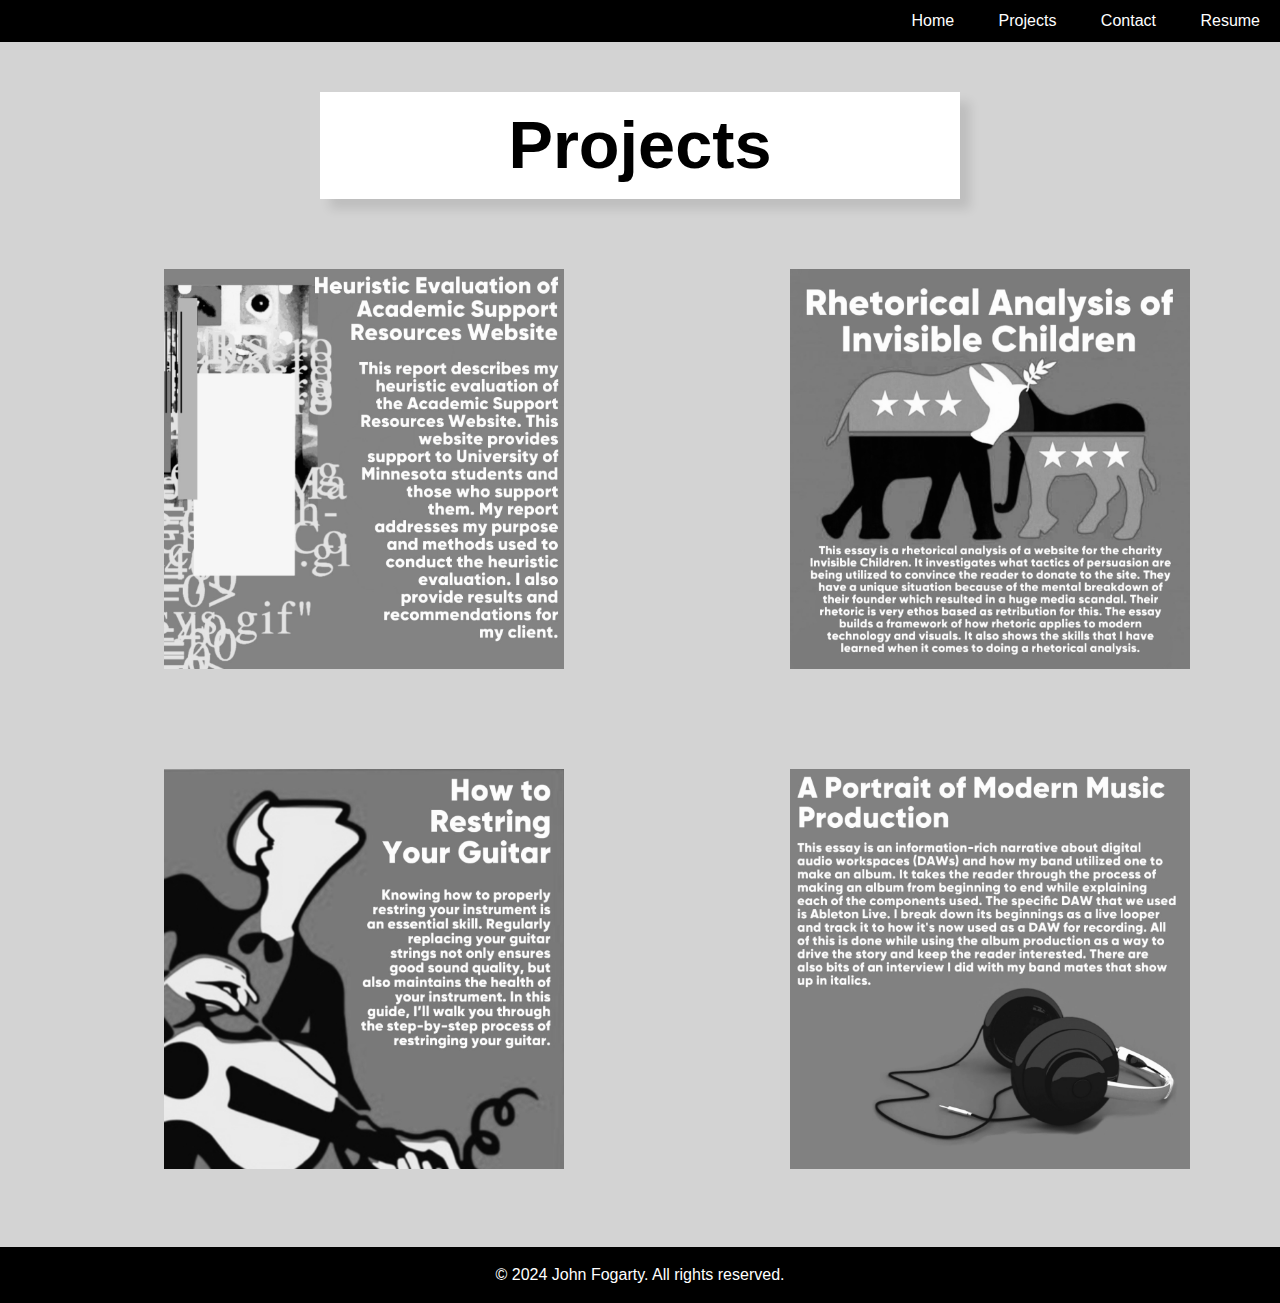
==== commit 981f1bcb: "Update about.html" ====
--- a/about.html
+++ b/about.html
@@ -29,8 +29,8 @@
                 </div>
                 <div class="projects">
                     <div class="project1">
-                        <a href="pdf1.pdf" target="_blank" rel="noopener noreferrer"><img src="img1.png" alt="A Portrait of Modern Music Production" height="400" width="400"></a>
-                        <a href="pdf1.pdf" target="_blank" rel="noopener noreferrer"><img src="img1bw.jpg" alt="A Portrait of Modern Music Production in Black and White" height="400" width="400"></a>
+                        <a href="pdf4.pdf" target="_blank" rel="noopener noreferrer"><img src="img4.png" alt="Heuristic Evaluation" height="400" width="400"></a>
+                        <a href="pdf4.pdf" target="_blank" rel="noopener noreferrer"><img src="img4bw.jpg" alt="Heuristic Evaluation in Black and White" height="400" width="400"></a>
                     </div>
                     <div class="project2">
                         <a href="pdf2.pdf" target="_blank" rel="noopener noreferrer"><img src="img2.png" alt="Rhetorical Analysis of Invisible Children" height="400" width="400"></a>
@@ -41,8 +41,8 @@
                         <a href="pdf3.pdf" target="_blank" rel="noopener noreferrer"><img src="img3bw.jpg" alt="How to Restring Your Guitar in Black and White" height="400" width="400"></a>
                     </div>
                     <div class="project4">
-                        <a href="pdf4.pdf" target="_blank" rel="noopener noreferrer"><img src="img4.png" alt="Heuristic Evaluation" height="400" width="400"></a>
-                        <a href="pdf4.pdf" target="_blank" rel="noopener noreferrer"><img src="img4bw.jpg" alt="Heuristic Evaluation in Black and White" height="400" width="400"></a>
+                        <a href="pdf1.pdf" target="_blank" rel="noopener noreferrer"><img src="img1.png" alt="A Portrait of Modern Music Production" height="400" width="400"></a>
+                        <a href="pdf1.pdf" target="_blank" rel="noopener noreferrer"><img src="img1bw.jpg" alt="A Portrait of Modern Music Production in Black and White" height="400" width="400"></a>
                     </div>
                 </div>
             </main>
